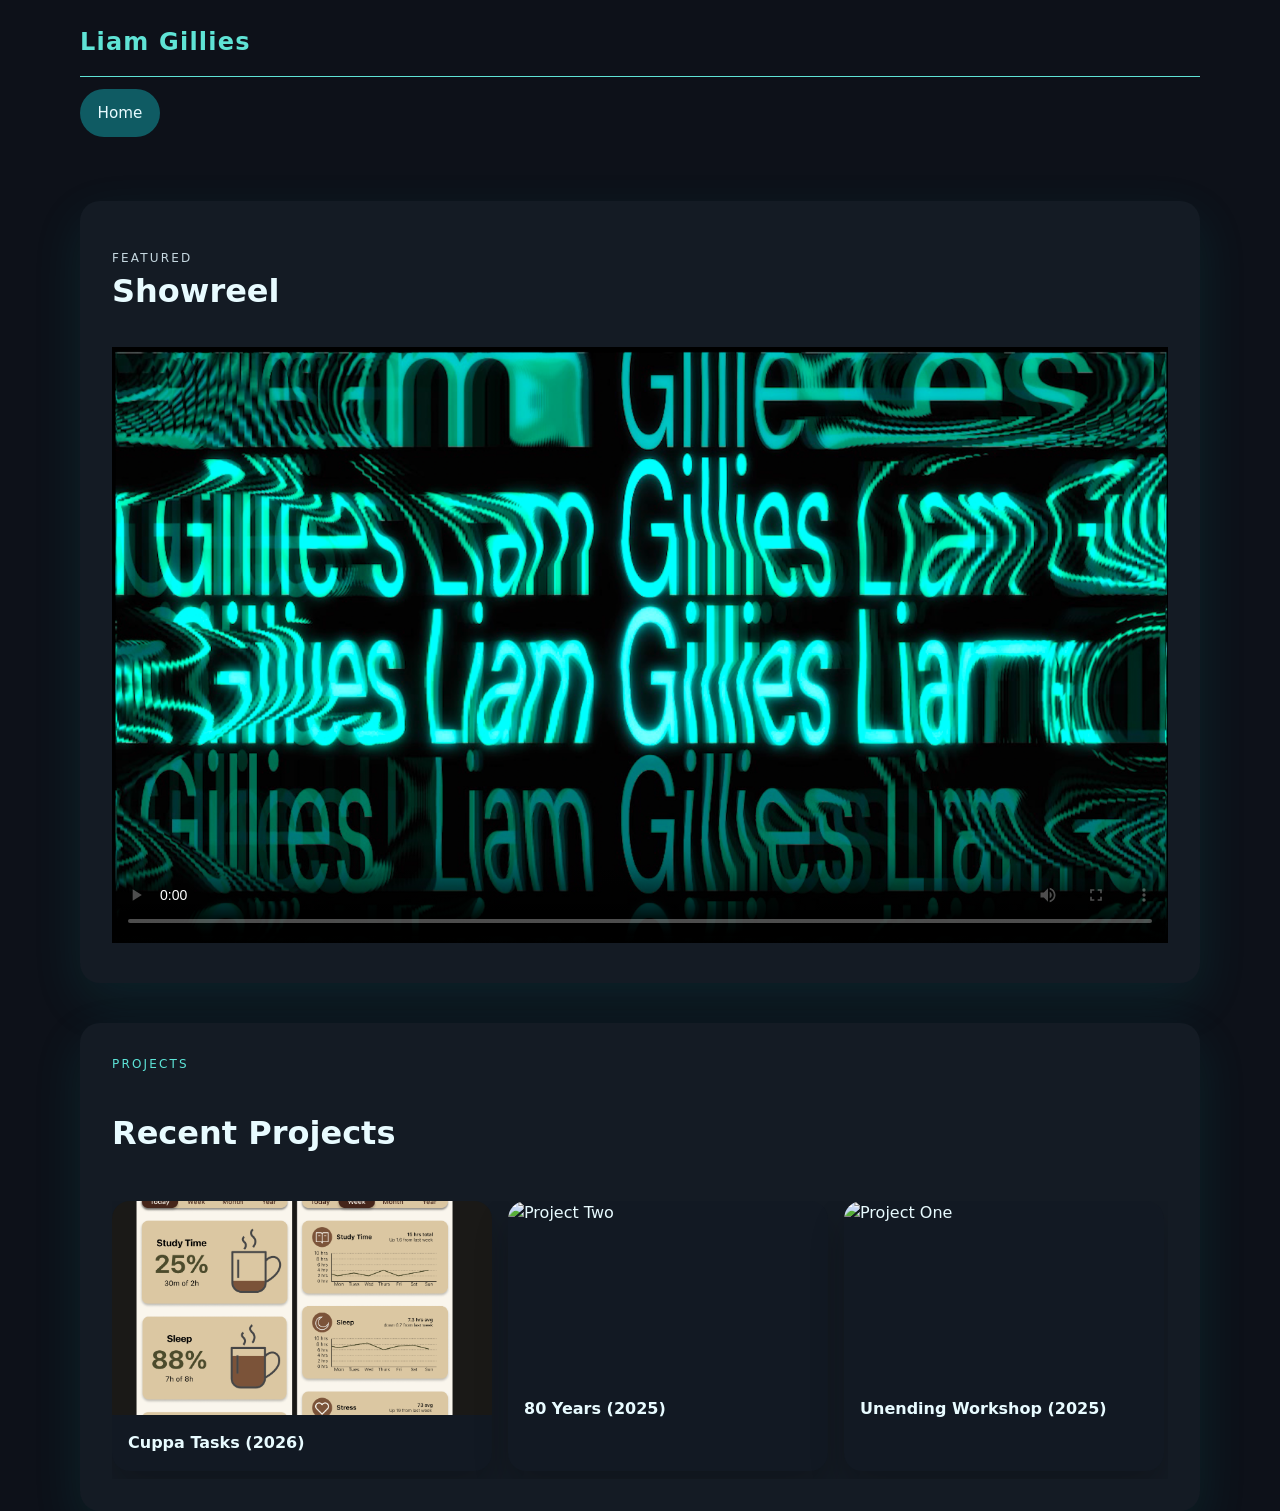
==== index.html @ b4492577 "Projects Section" ====
<!doctype html>
<html lang="en">
  <head>
    <meta charset="UTF-8" />
    <meta name="viewport" content="width=device-width, initial-scale=1.0" />
    <title>Folio</title>
    <link rel="stylesheet" href="styles.css" />
  </head>
  <body>
    <header class="site-header">
      <div class="container">
        <h1>Liam Gillies</h1>
        <div class="header-divider"></div>
        <nav class="tab-bar" aria-label="Primary">
          <a class="tab-item active" href="#home">Home</a>
        </nav>
      </div>
    </header>

    <main class="container">
      <section class="showreel">
        <div class="showreel__content">
          <p class="eyebrow">Featured</p>
          <h2>Showreel</h2>
          <p></p>
        </div>
        <div class="showreel__video">
          <video controls poster="thumbnail.png" width="100%">
            <source src="Showreel v1.mp4" type="video/mp4" />
            Your browser doesn’t support HTML5 video.
          </video>
        </div>
      </section>

      <section class="projects">
        <p class="eyebrow">Projects</p>
        <h2>Recent Projects</h2>
        <div class="project-list">
          <a
            class="project-card"
            href=""
            target="_blank"
            rel="noopener noreferrer"
          >
            <img src="Project3.png" alt="Project Three" />
            <div class="project-label">Cuppa Tasks (2026)</div>
          </a>
          <a
            class="project-card"
            href="https://example.com/project-two"
            target="_blank"
            rel="noopener noreferrer"
          >
            <img src="project2.png" alt="Project Two" />
            <div class="project-label">80 Years (2025)</div>
          </a>
          <a
            class="project-card"
            href="https://example.com/project-three"
            target="_blank"
            rel="noopener noreferrer"
          >
            <img src="project1.png" alt="Project One" />
            <div class="project-label">Unending Workshop (2025)</div>
          </a>
        </div>
      </section>
    </main>
  </body>
</html>
---- styles.css ----
:root {
  color-scheme: dark;
  font-family:
    Inter,
    system-ui,
    -apple-system,
    BlinkMacSystemFont,
    "Segoe UI",
    sans-serif;
  font-size: 16px;
  line-height: 1.5;
  color: #e8fbff;
  background: #101820;
}

* {
  box-sizing: border-box;
}

h1 {
  color: #5fe3d5;
}

html,
body {
  margin: 0;
  min-height: 100%;
}

body {
  background: #0d1119;
}

.container {
  width: min(1120px, calc(100% - 2rem));
  margin: 0 auto;
}

.site-header {
  padding: 1.5rem 0;
}

.site-header h1 {
  margin: 0;
  font-size: 1.5rem;
  letter-spacing: 0.05em;
}

.header-divider {
  margin: 1rem 0 0.75rem;
  height: 1px;
  width: 100%;
  background: #5fe3d5;
}

.tab-bar {
  margin-top: 0;
  display: flex;
  gap: 0.75rem;
}

.tab-item {
  display: inline-flex;
  align-items: center;
  padding: 0.8rem 1.1rem;
  border-radius: 999px;
  text-decoration: none;
  color: #94f9f0;
  background: rgba(11, 27, 37, 0.75);
  font-size: 0.95rem;
}

.tab-item.active,
.tab-item:hover {
  background: #0f5b63;
  color: #e8fbff;
}

.showreel,
.projects {
  margin-top: 2.5rem;
  padding: 2rem;
  border-radius: 20px;
  background: #141b24;
  box-shadow: 0 18px 50px rgba(0, 154, 154, 0.12);
}

.showreel__content {
  max-width: 40rem;
}

.eyebrow {
  margin: 0 0 0.75rem;
  color: #5de4d7;
  text-transform: uppercase;
  letter-spacing: 0.18em;
  font-size: 0.75rem;
}

.showreel h2,
.projects h2 {
  margin: 0;
  font-size: clamp(2rem, 2.5vw, 2.75rem);
}

.showreel p,
.project-card p {
  margin: 1rem 0 0;
  color: #c6d8e0;
}

.showreel__video {
  margin-top: 2rem;
}

.showreel__video:hover,
.showreel__video video:hover,
.showreel__video iframe:hover {
  filter: none;
  opacity: 1;
}

.video-placeholder {
  width: 100%;
  min-height: 320px;
  border-radius: 18px;
  background: linear-gradient(135deg, #0c7f8b 0%, #25d8cd 100%);
  color: #f0fcff;
  display: grid;
  place-items: center;
  font-weight: 700;
  letter-spacing: 0.03em;
}

.projects {
  display: grid;
  gap: 1.5rem;
}

.project-list {
  display: flex;
  gap: 1rem;
  margin-top: 1.25rem;
  overflow-x: auto;
  padding-bottom: 0.5rem;
  scroll-snap-type: x mandatory;
}

.project-card {
  min-width: 320px;
  max-width: 380px;
  flex: 0 0 auto;
  border-radius: 18px;
  overflow: hidden;
  background: #121923;
  box-shadow: 0 18px 35px rgba(0, 0, 0, 0.2);
  text-decoration: none;
  color: inherit;
  scroll-snap-align: start;
}

.project-card img {
  width: 100%;
  max-height: 240px;
  display: block;
  object-fit: cover;
  aspect-ratio: 16 / 9;
}

.project-label {
  padding: 1rem;
  font-size: 1rem;
  font-weight: 600;
  color: #e8fbff;
}

@media (min-width: 900px) {
  .showreel {
    display: block;
    gap: 0;
  }
}
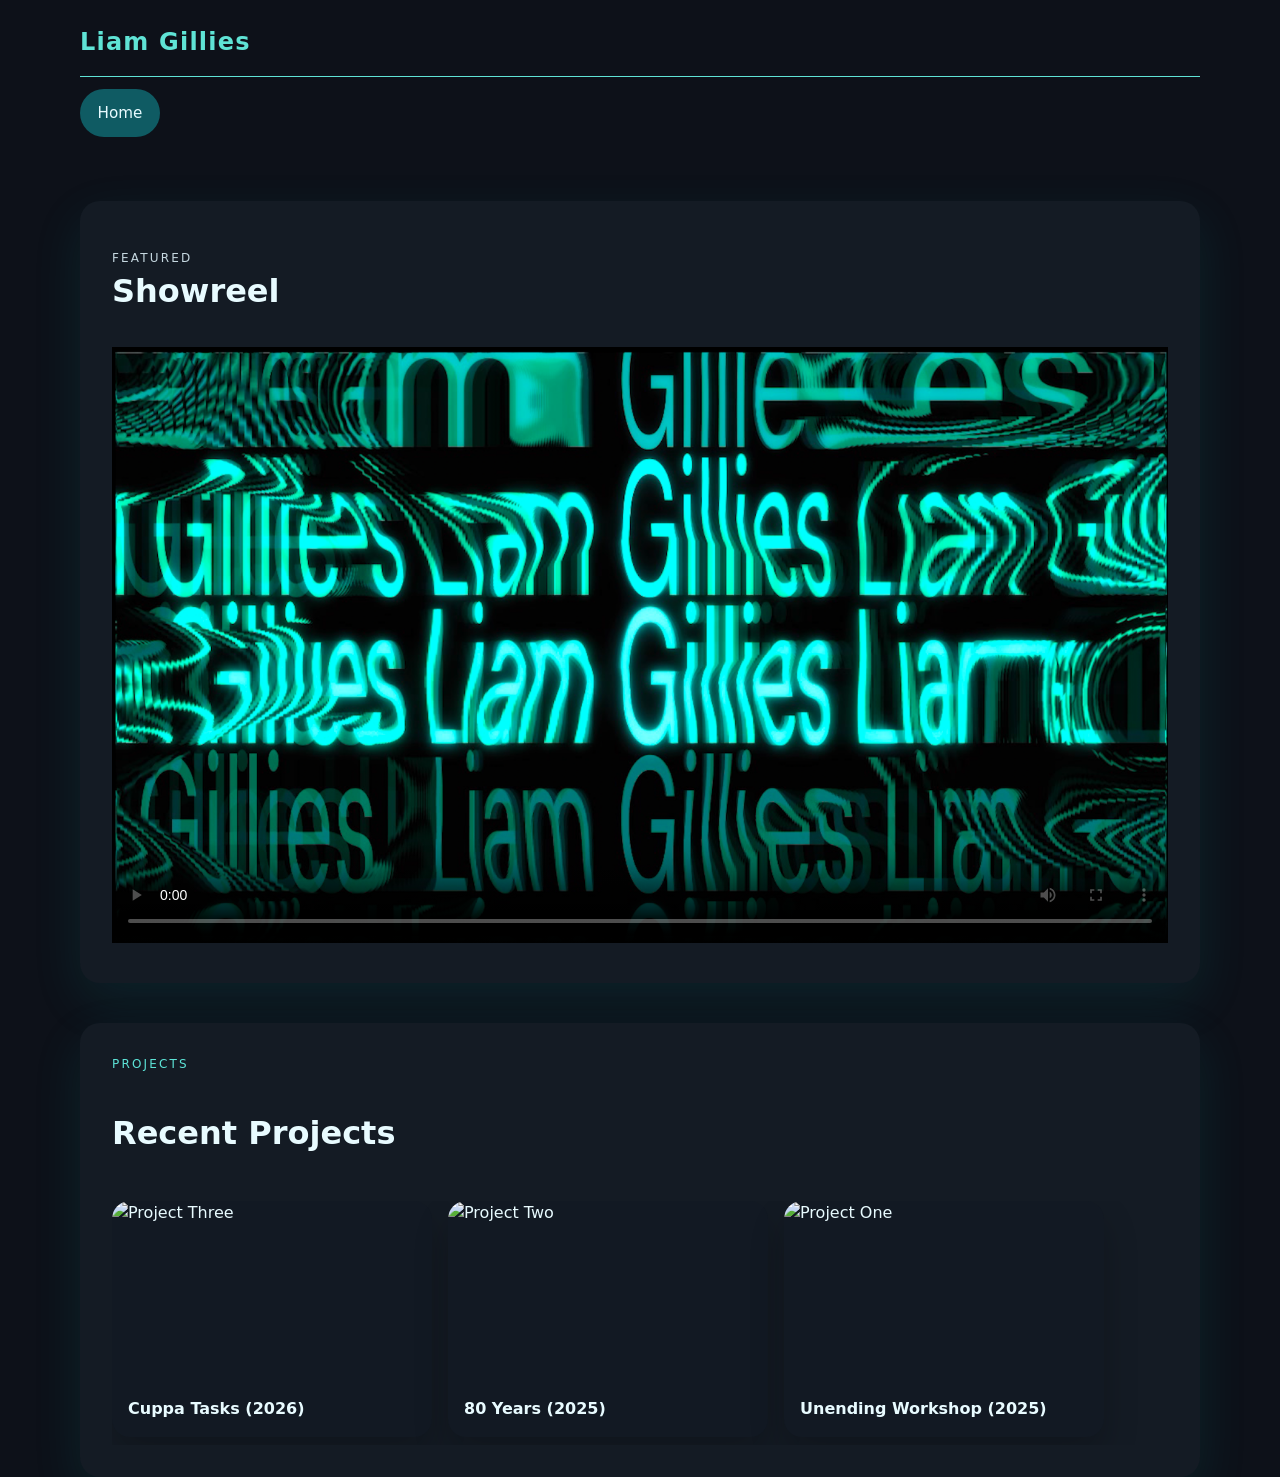
==== commit 18947cab: "Update index.html" ====
--- a/index.html
+++ b/index.html
@@ -42,7 +42,7 @@
             target="_blank"
             rel="noopener noreferrer"
           >
-            <img src="Project3.png" alt="Project Three" />
+            <img src="project3.png" alt="Project Three" />
             <div class="project-label">Cuppa Tasks (2026)</div>
           </a>
           <a
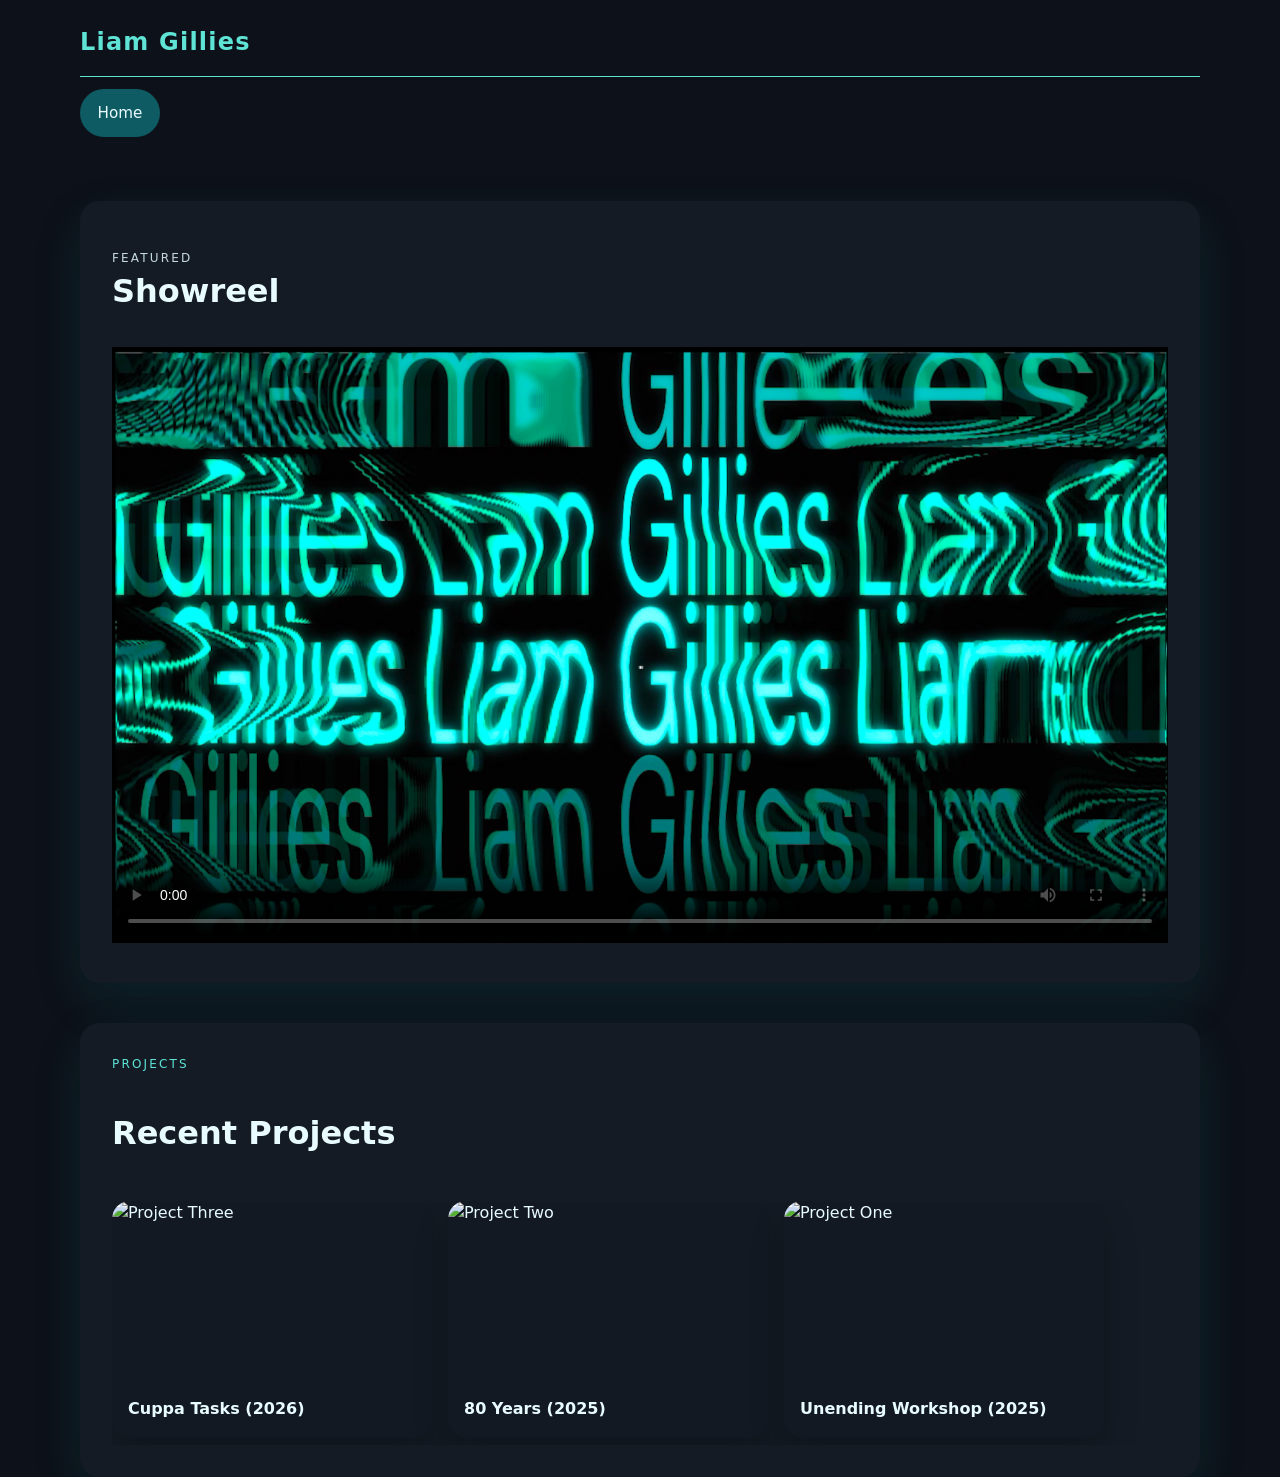
==== commit 5e495676: "a" ====
--- a/index.html
+++ b/index.html
@@ -42,7 +42,7 @@
             target="_blank"
             rel="noopener noreferrer"
           >
-            <img src="project3.png" alt="Project Three" />
+            <img src="media/project3.png" alt="Project Three" />
             <div class="project-label">Cuppa Tasks (2026)</div>
           </a>
           <a
@@ -51,7 +51,7 @@
             target="_blank"
             rel="noopener noreferrer"
           >
-            <img src="project2.png" alt="Project Two" />
+            <img src="media/project2.png" alt="Project Two" />
             <div class="project-label">80 Years (2025)</div>
           </a>
           <a
@@ -60,7 +60,7 @@
             target="_blank"
             rel="noopener noreferrer"
           >
-            <img src="project1.png" alt="Project One" />
+            <img src="media/project1.png" alt="Project One" />
             <div class="project-label">Unending Workshop (2025)</div>
           </a>
         </div>
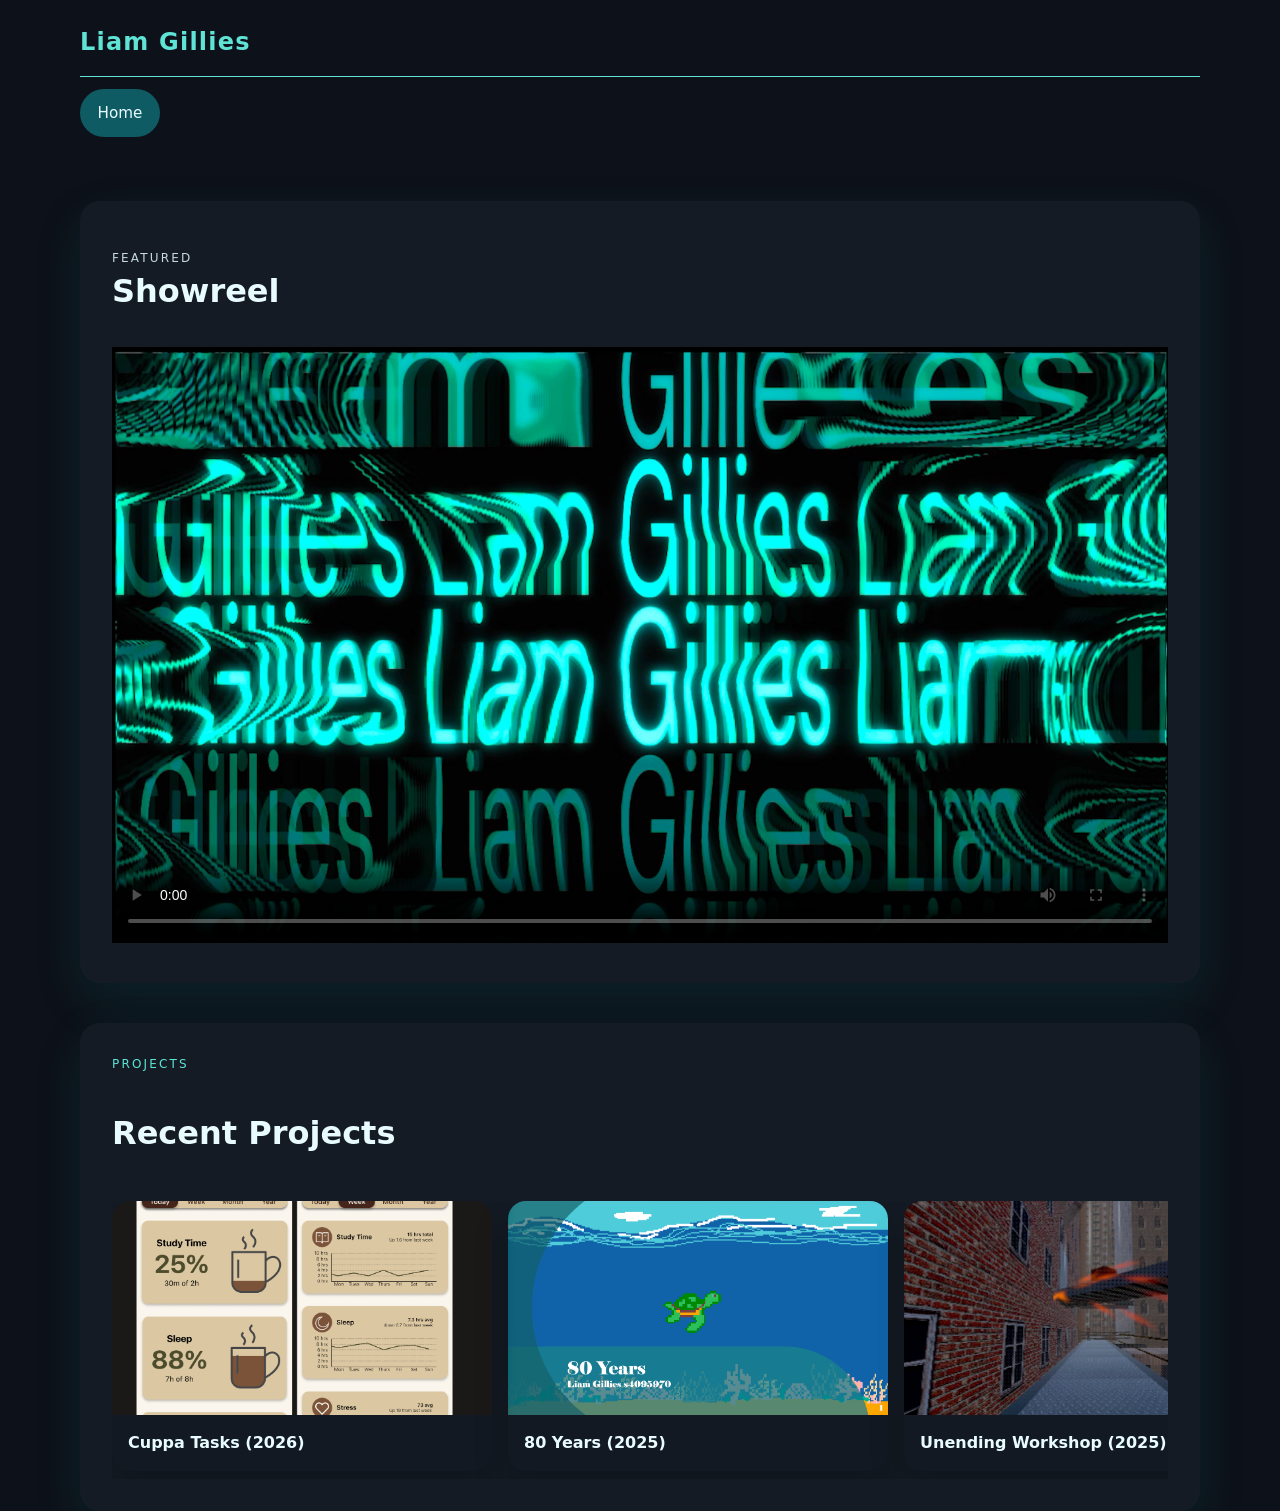
==== commit e00de0b9: "Update index.html" ====
--- a/index.html
+++ b/index.html
@@ -42,7 +42,7 @@
             target="_blank"
             rel="noopener noreferrer"
           >
-            <img src="media/project3.png" alt="Project Three" />
+            <img src="Media/project3.png" alt="Project Three" />
             <div class="project-label">Cuppa Tasks (2026)</div>
           </a>
           <a
@@ -51,7 +51,7 @@
             target="_blank"
             rel="noopener noreferrer"
           >
-            <img src="media/project2.png" alt="Project Two" />
+            <img src="Media/project2.png" alt="Project Two" />
             <div class="project-label">80 Years (2025)</div>
           </a>
           <a
@@ -60,7 +60,7 @@
             target="_blank"
             rel="noopener noreferrer"
           >
-            <img src="media/project1.png" alt="Project One" />
+            <img src="Media/project1.png" alt="Project One" />
             <div class="project-label">Unending Workshop (2025)</div>
           </a>
         </div>
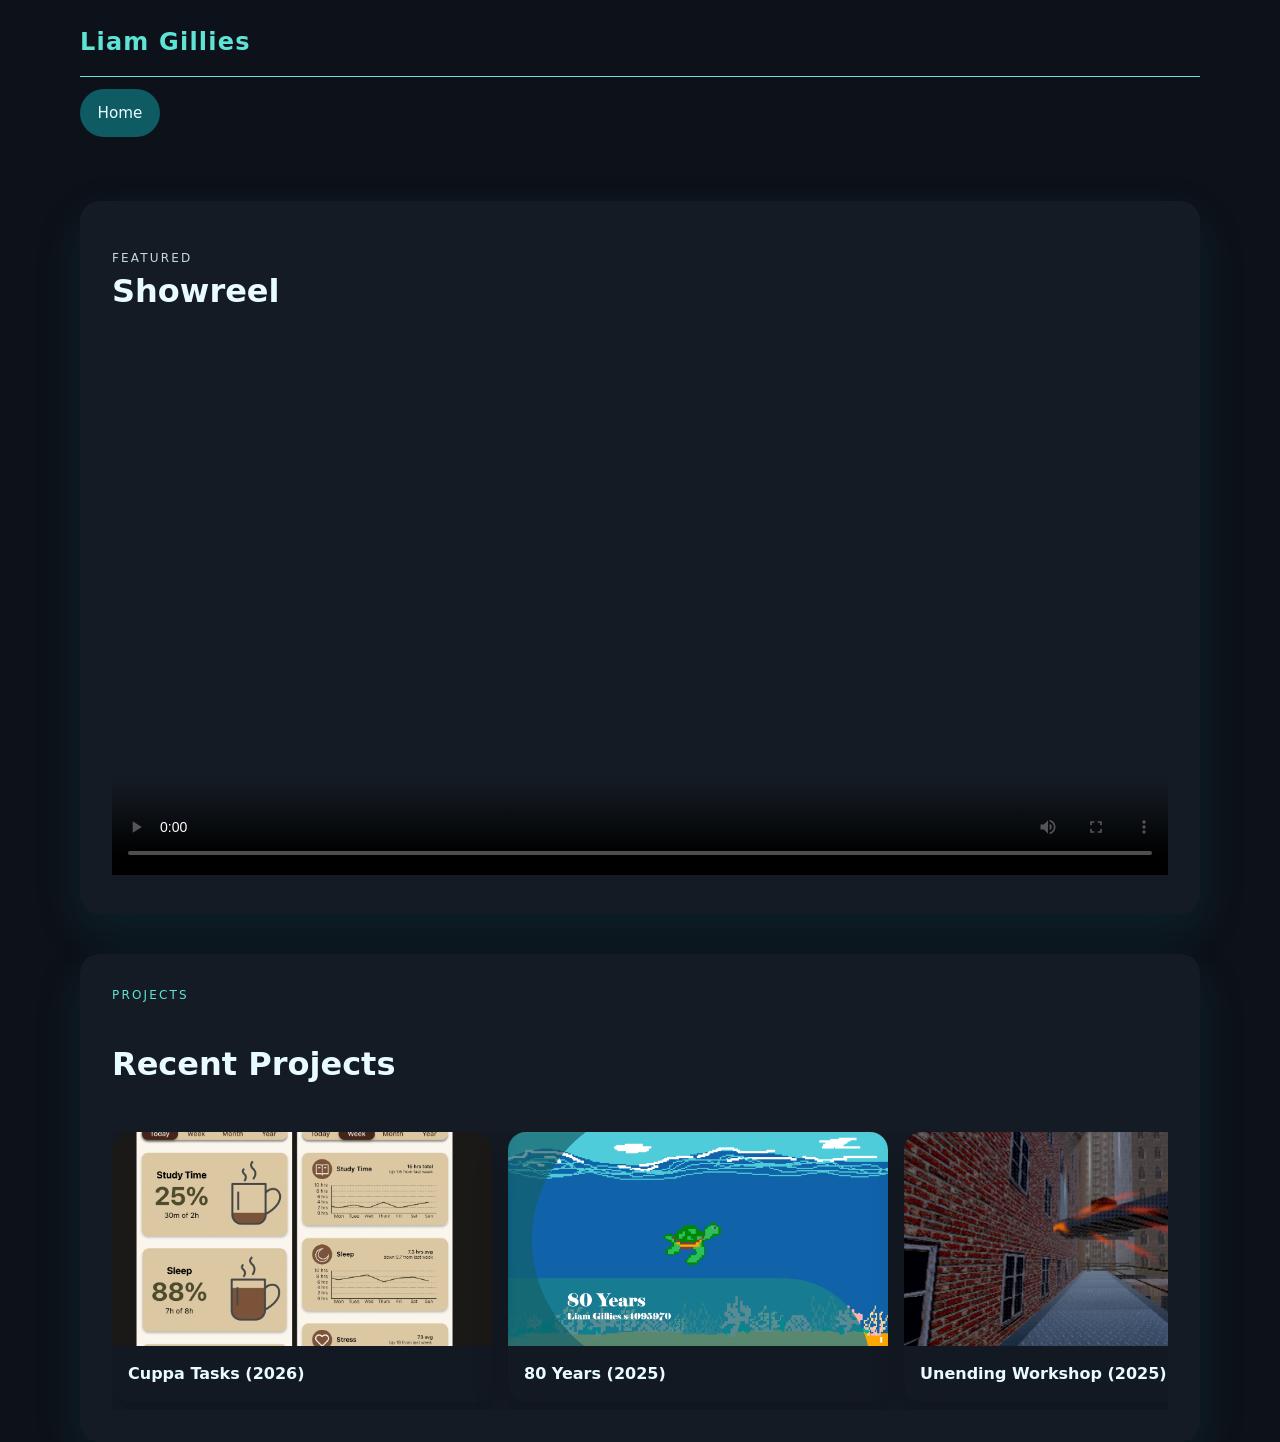
==== commit d4c47d59: "Update index.html" ====
--- a/index.html
+++ b/index.html
@@ -25,7 +25,7 @@
           <p></p>
         </div>
         <div class="showreel__video">
-          <video controls poster="thumbnail.png" width="100%">
+          <video controls poster="Media/thumbnail.png" width="100%">
             <source src="Showreel v1.mp4" type="video/mp4" />
             Your browser doesn’t support HTML5 video.
           </video>
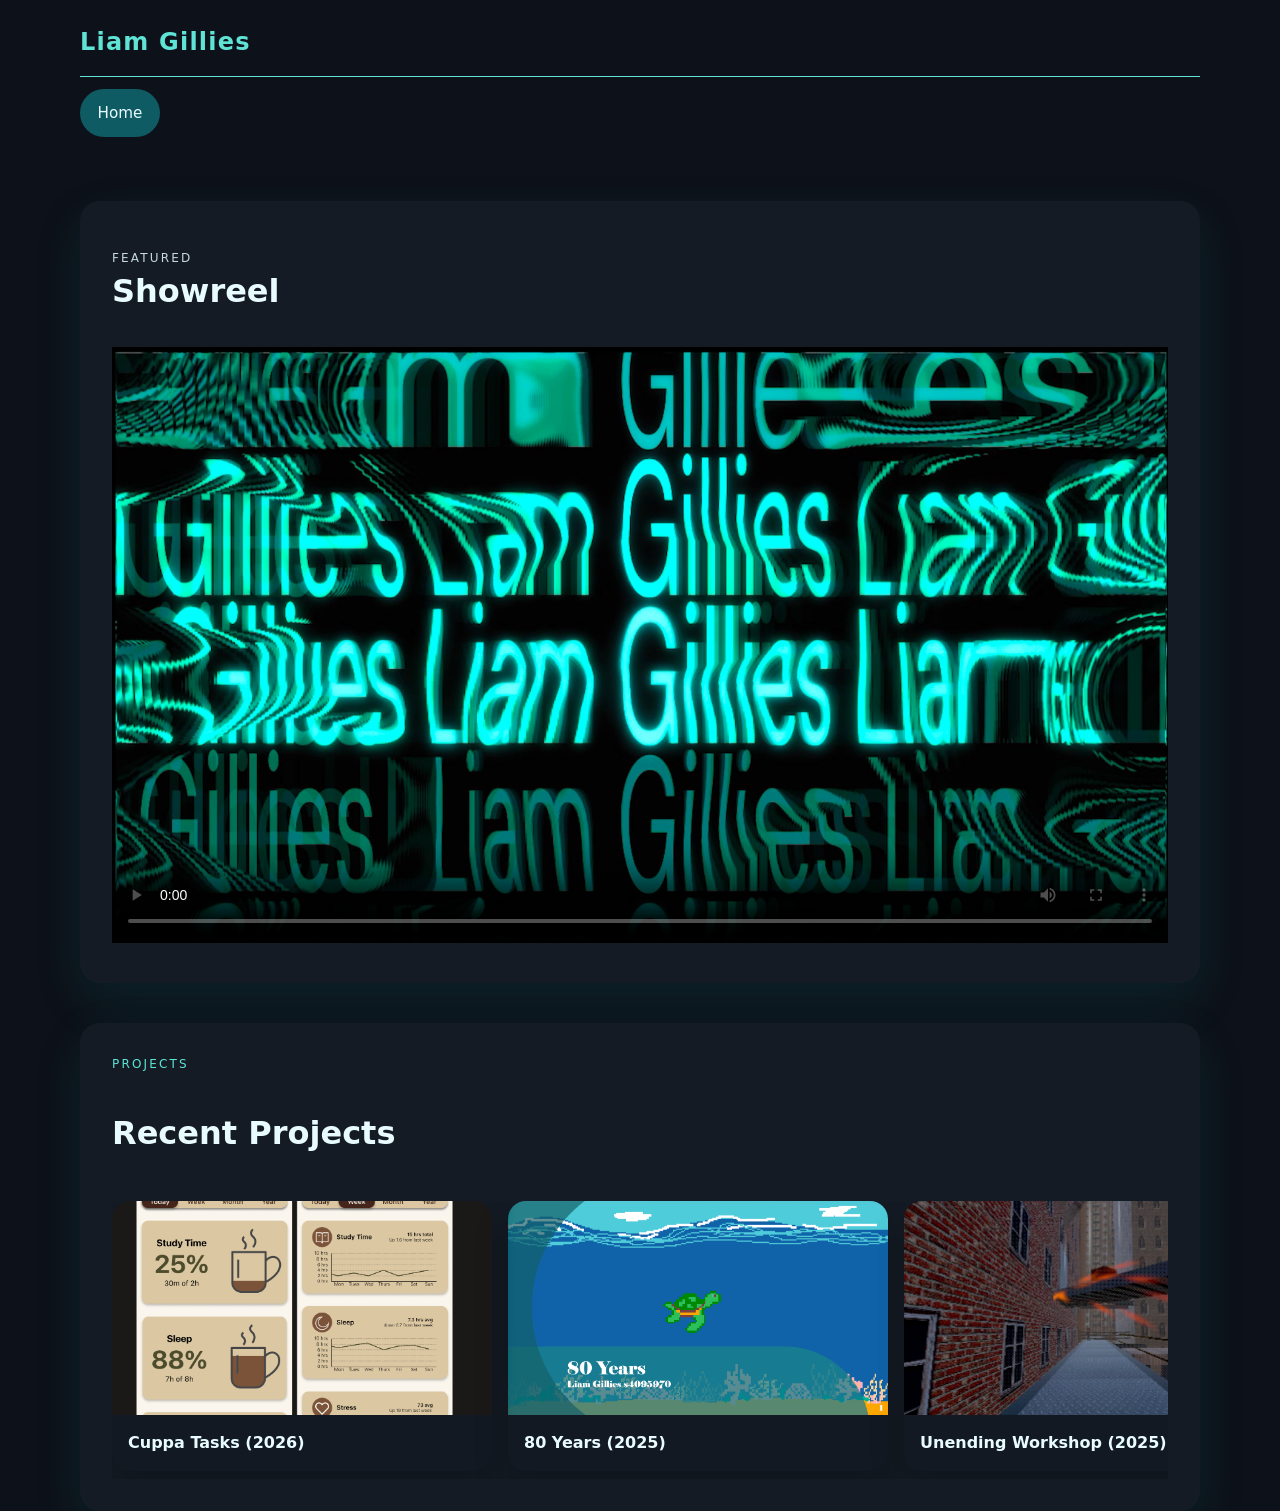
==== commit 1fe2eaa6: "Update index.html" ====
--- a/index.html
+++ b/index.html
@@ -25,8 +25,8 @@
           <p></p>
         </div>
         <div class="showreel__video">
-          <video controls poster="Media/thumbnail.png" width="100%">
-            <source src="Showreel v1.mp4" type="video/mp4" />
+          <video controls poster="thumbnail.png" width="100%">
+            <source src="Media/Showreel v1.mp4" type="video/mp4" />
             Your browser doesn’t support HTML5 video.
           </video>
         </div>
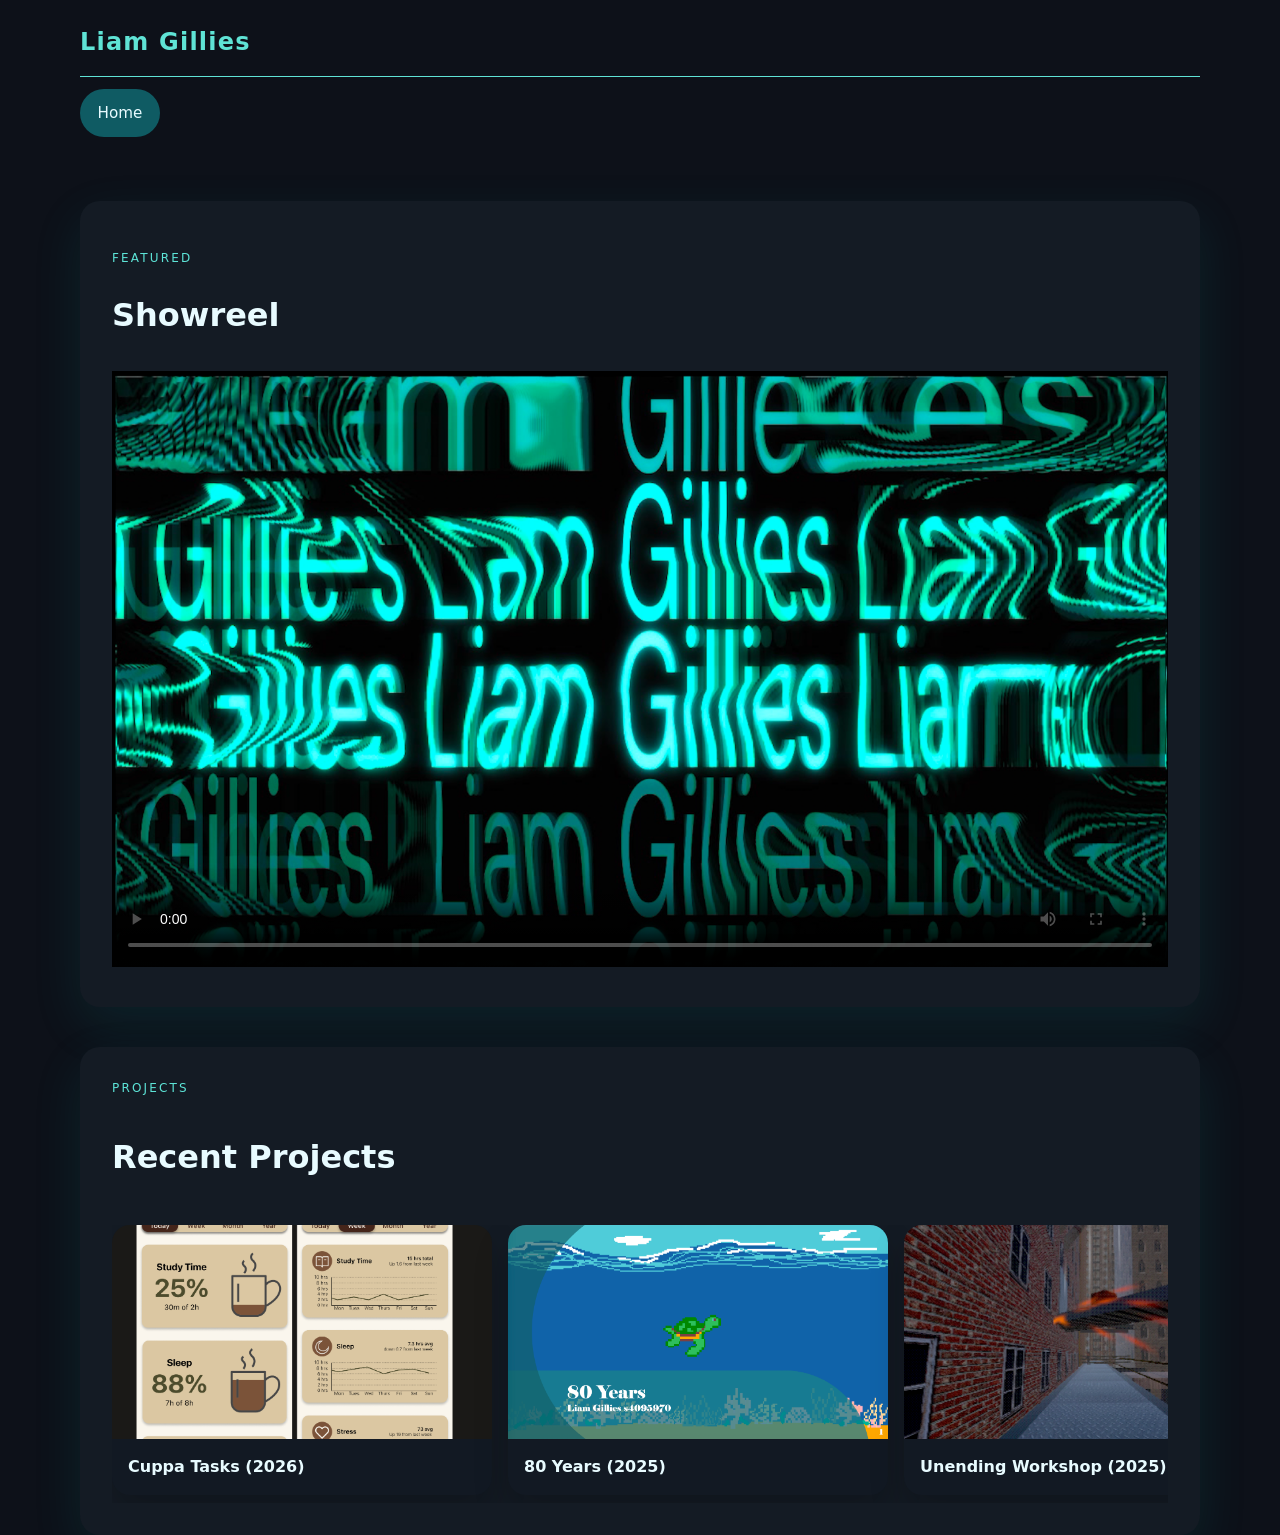
==== commit 7851a003: "Update index.html" ====
--- a/index.html
+++ b/index.html
@@ -20,7 +20,8 @@
     <main class="container">
       <section class="showreel">
         <div class="showreel__content">
-          <p class="eyebrow">Featured</p>
+          <p id="featured" class="eyebrow">Featured</p>
+          <br />
           <h2>Showreel</h2>
           <p></p>
         </div>
--- a/styles.css
+++ b/styles.css
@@ -89,6 +89,9 @@
   max-width: 40rem;
 }
 
+#featured {
+  color: #5de4d7;
+}
 .eyebrow {
   margin: 0 0 0.75rem;
   color: #5de4d7;
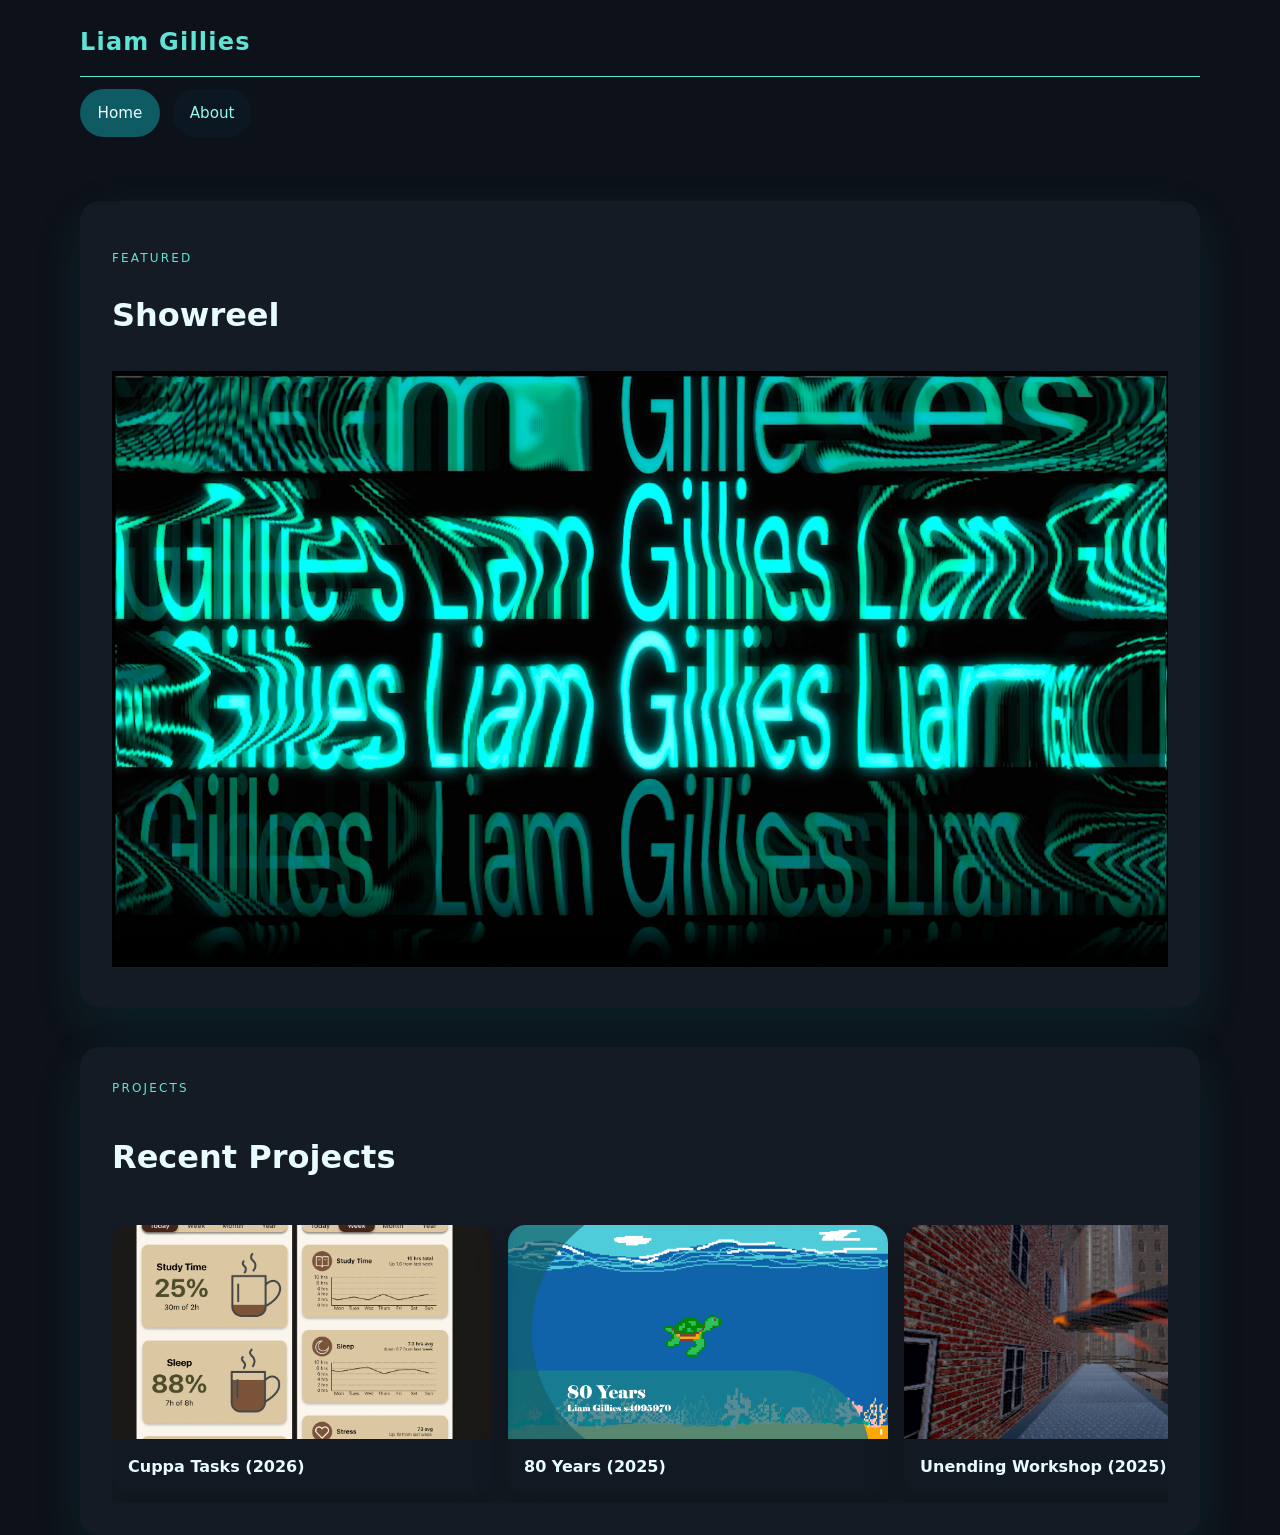
==== commit f92057ad: "a" ====
--- a/index.html
+++ b/index.html
@@ -3,7 +3,7 @@
   <head>
     <meta charset="UTF-8" />
     <meta name="viewport" content="width=device-width, initial-scale=1.0" />
-    <title>Folio</title>
+    <title>Liam Gillies</title>
     <link rel="stylesheet" href="styles.css" />
   </head>
   <body>
@@ -12,7 +12,8 @@
         <h1>Liam Gillies</h1>
         <div class="header-divider"></div>
         <nav class="tab-bar" aria-label="Primary">
-          <a class="tab-item active" href="#home">Home</a>
+          <a class="tab-item active" href="index.html">Home</a>
+          <a class="tab-item" href="about.html">About</a>
         </nav>
       </div>
     </header>
--- a/styles.css
+++ b/styles.css
@@ -177,9 +177,40 @@
   color: #e8fbff;
 }
 
+.about {
+  margin-top: 2.5rem;
+  padding: 2rem;
+  border-radius: 20px;
+  background: #141b24;
+  box-shadow: 0 18px 50px rgba(0, 154, 154, 0.12);
+}
+
+.about-content {
+  display: grid;
+  gap: 2rem;
+  align-items: start;
+}
+
+.about-text p {
+  margin: 1rem 0;
+  color: #c6d8e0;
+}
+
+.about-image img {
+  width: 100%;
+  max-width: 300px;
+  border-radius: 18px;
+  display: block;
+}
+
 @media (min-width: 900px) {
   .showreel {
     display: block;
     gap: 0;
   }
-}
+
+  .about-content {
+    grid-template-columns: 1fr 300px;
+    gap: 3rem;
+  }
+}
